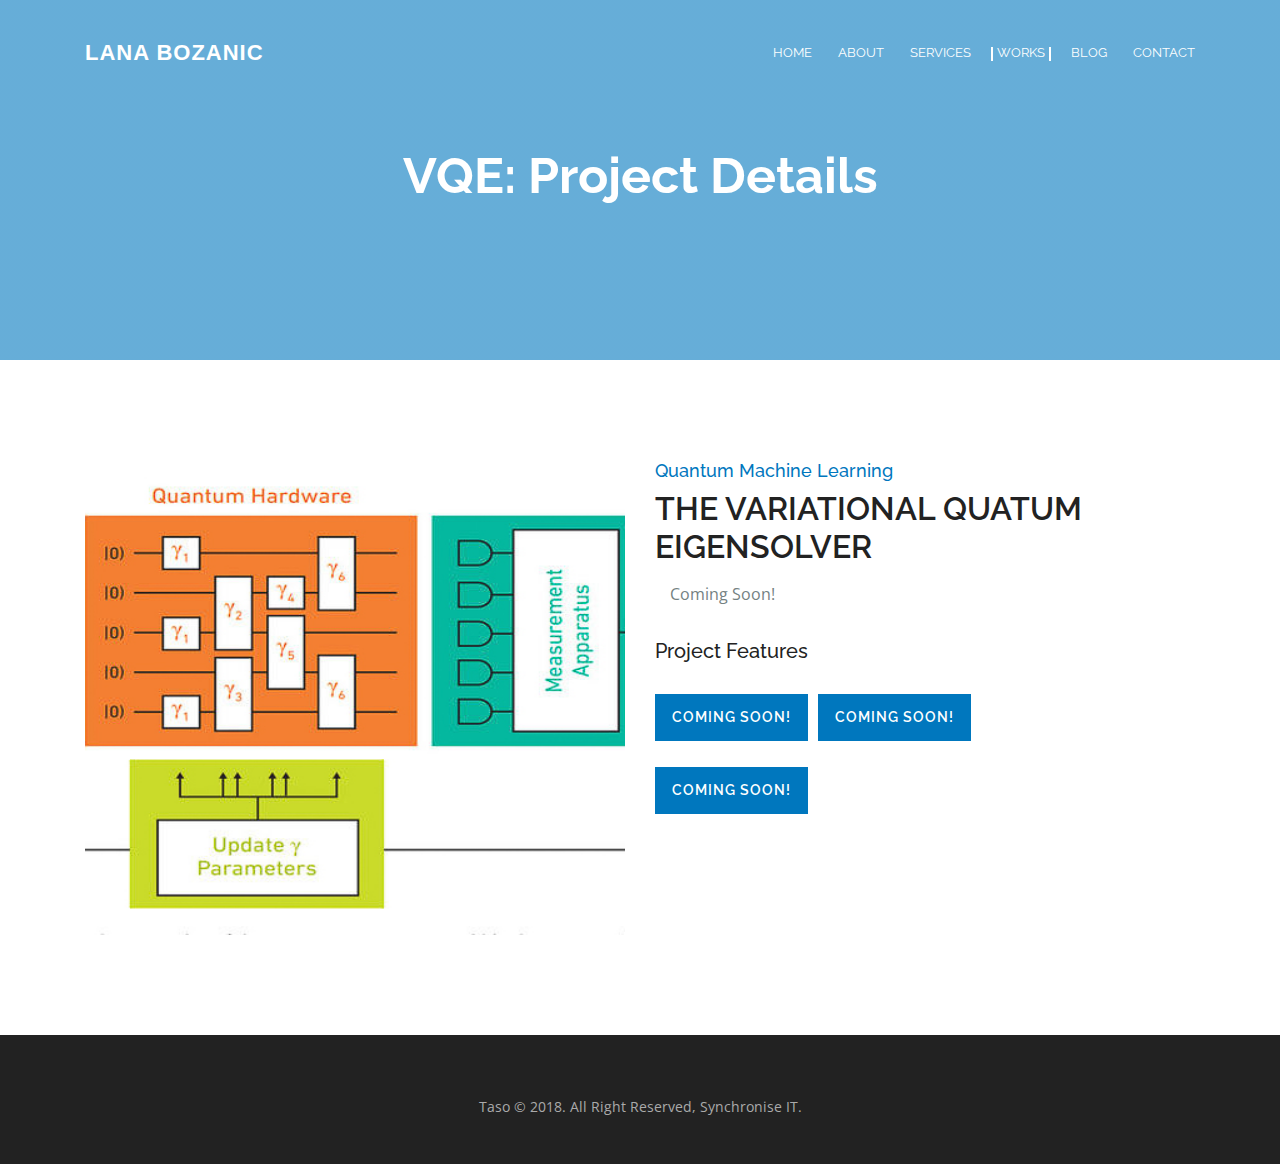
==== project-details_vqe.html @ 09ae7ceb "files" ====
<!DOCTYPE html>
<html lang="en">
<head>
  <title>Lana Bozanic</title>
        <meta charset="utf-8">
        <meta http-equiv="x-ua-compatible" content="ie=edge">
        <meta name="viewport" content="width=device-width, initial-scale=1.0" />
        <meta name="keywords" content="Personal, Portfolio, Creative,Design,mordan">
        <meta name="description" content="Taso">
        <meta name="author" content="cosmos-themes">

        <title>Lana Bozanic</title>

        <!-- favicon -->
        <link href="#" rel="icon" type="image/png">

        <!--Font Awesome css-->
        <link rel="stylesheet" href="assets/css/fontawesome-all.css">

        <!--Bootstrap css-->
        <link rel="stylesheet"  href="assets/bootstrap/css/bootstrap.css">

        <!--Owl Carousel css-->
        <link rel="stylesheet"  href="assets/css/owl.carousel.min.css">
        <link rel="stylesheet" href="assets/css/owl.theme.default.min.css">

        <!--Magnific Popup css-->
        <link rel="stylesheet"  href="assets/css/magnific-popup.css">
        <link rel="stylesheet"  href="assets/css/animate.min.css">
        <!-- Google Fonts -->
        <link href="https://fonts.googleapis.com/css?family=Raleway:200,300,400,500,600,700,800,900%7cOpen+Sans:400,600,700,800" rel="stylesheet">

        <!--Site Main Style css-->
        <link rel="stylesheet" href="assets/css/style.css">
</head>
<body data-scroll-index="3">
<!--
        =========================================
        Preloader Section Start
        =========================================
-->
    <div class="preloader">
        <div class="sk-three-bounce">
            <div class="sk-child sk-bounce1"></div>
            <div class="sk-child sk-bounce2"></div>
            <div class="sk-child sk-bounce3"></div>
        </div>
    </div>
  <!-- ==== Home Section End ==== -->
     <!--Navbar Start-->
        <nav class="navbar navbar-expand-lg navbar-dark">
            <div class="container">
                <!-- LOGO -->
                <a class="navbar-brand logo" href="index.html">
                    Lana Bozanic
                </a>

                <button class="navbar-toggler collapsed" type="button" data-toggle="collapse" data-target="#navbarCollapse" aria-controls="navbarCollapse" aria-expanded="false" aria-label="Toggle navigation">
                    <span class="navbar-toggler-icon"></span>
                </button>

                <div class="navbar-collapse collapse" id="navbarCollapse">
                    <ul class="navbar-nav ml-auto">
                        <!--Nav Links-->
                        <li class="nav-item">
                            <a href="index.html" class="nav-link ">Home</a>
                        </li>
                        <li class="nav-item">
                            <a href="index.html" class="nav-link">About</a>
                        </li>
                        <li class="nav-item">
                            <a href="index.html" class="nav-link">Services</a>
                        </li>
                        <li class="nav-item">
                            <a href="index.html" class="nav-link active" data-scroll-nav="3">Works</a>
                        </li>
                        <li class="nav-item">
                            <a href="index.html" class="nav-link">Blog</a>
                        </li>
                        <li class="nav-item">
                            <a href="index.html" class="nav-link" data-scroll-nav="5">Contact</a>
                        </li>
                    </ul>
                </div>
            </div>
        </nav>
        <!--Navbar End-->

        <!--Home Section Start-->
        <section  class="page-title" style="background-image: url('assets/images/pexels-photo-220067.jpeg');" data-stellar-background-ratio=".7" data-scroll-index="0">
            <div class="container">
                <!--Banner Content-->
                <div class="page-title-div">
                    <h1>VQE: Project Details</h1>
                </div>
            </div>
        </section>
        <!--Home Section End-->
        <section class="pt-100 pb-100">
            <div class="container">
                <div class="row">
                    <div class="col-md-6">
                       <div class="project-img">
                          <img src="assets/images/projectdeets/vqepic2.jpg" alt="">
                       </div>
                    </div>
                    <div class="col-md-6">
                       <div class="project-details-title">
                          <h6>Quantum Machine Learning</h6>
                          <h4>The Variational Quatum Eigensolver</h4>
                       </div>
                       <div class="project-details-table">
                           <table>
                               <p>Coming Soon!</p>
                               </tbody>
                           </table>
                       </div>
                       <div class="project-details-title">
                          <h5>Project Features</h5>
                       </div>
                       <div class="project-features">
                            <div class="row">
                               <div class="col-md-6">
                                   
                               </div>
                            </div>
                       </div>
                       <div class="about-btn">
                           <a class="div-btn" href="#">Coming Soon!</a><a class="div-btn" href="#">Coming Soon!</a>
                           <br>
                           <br>
                           <a class="div-btn" href="#">Coming Soon!</a>
                       </div>
                   </div>
                   <div class="project-description">
                      <!--text at bottom, fill in later-->
                    
                    <p></p>
                      <p></p>
                   </div>
            </div>
        </section>
    <!--Footer Start-->
    <footer class="pt-30 pb-30">
        <div class="container">
            <div class="row text-center">
                <div class="col-md-12">
                    <p class="copy pt-30">
                        Taso &copy; 2018. All Right Reserved, Synchronise IT.
                    </p>
                </div>
            </div>
        </div>
    </footer>
    <!--Footer End-->


    <!-- All JS Here -->
        <!--Jquery js-->
        <script src="assets/js/jquery-3.0.0.min.js"></script>
        <!--Bootstrap js-->
        <script src="assets/bootstrap/js/bootstrap.min.js"></script>
        <!--Stellar js-->
        <script src="assets/js/jquery.stellar.js"></script>
        <!--Animated Headline js-->
        <script src="assets/js/animated.headline.js"></script>
        <!--Owl Carousel js-->
        <script src="assets/js/owl.carousel.min.js"></script>
        <!--ScrollIt js-->
        <script src="assets/js/scrollIt.min.js"></script>
        <!--Isotope js-->
        <script src="assets/js/isotope.pkgd.min.js"></script>
        <!--Magnific Popup js-->
        <script src="assets/js/jquery.magnific-popup.min.js"></script>
        <script src="assets/js/plugins.js"></script>
        <!--Site Main js-->
        <script src="assets/js/contact.js"></script>
        <script src="assets/js/main.js"></script>

</body>
</html>
---- assets/css/style.css ----
/************ CSS Styles ************

    Template Name: Taso - Personal Portfolio Template
    Author: Tanmoy Dhar
    version: 1.0
    Copyright: 2018

************************************/
/*==================================

        Table of Content
        1. Body Css
        2. Preloader
        3. Navbar
        4. Banner Section
        5. About Section
        6. Services Section
        7. Counter Section
        8. Skill Section
        9. Portfolio Section
        10. Blogs Section
        11. Testimonial Section
        12. Contact Form Section
        13. Footer
        14. Single Blog Page
        15. Mobile Responsive

==================================*/





/*============ 1. Body Css ============*/
      * {
      -webkit-box-sizing: border-box;
      box-sizing: border-box;
      padding: 0;
      margin: 0;
      text-decoration: none !important;
      list-style: none !important;
      outline: none !important; }

      h1,
      h2,
      h3,
      h4,
      h5,
      h6 {
      color: #222; }

      img {
      width: 100%;
      height: auto; }

      a,
      a:hover,
      a:focus {
      color: inherit; }

      body {
      font-family: "Raleway", san-serif;
      position: relative;
      font-size: 16px;
      line-height: 1.65;
      color: #748182;
      -webkit-font-smoothing: antialiased; }

      p {
      font-size: 16px;
      line-height: 1.65;
      font-family: "Open Sans", sans-serif; }

      span {
      display: inline-block; }

      /*===========Margin And Paddings============*/
      .mt-0 {
      margin-top: 0 !important; }

      .mt-5 {
      margin-top: 5px !important; }

      .mt-10 {
      margin-top: 10px !important; }

      .mt-15 {
      margin-top: 15px !important; }

      .mt-20 {
      margin-top: 20px !important; }

      .mt-25 {
      margin-top: 25px !important; }

      .mt-30 {
      margin-top: 30px !important; }

      .mt-35 {
      margin-top: 35px !important; }

      .mt-40 {
      margin-top: 40px !important; }

      .mt-45 {
      margin-top: 45px !important; }

      .mt-50 {
      margin-top: 50px !important; }

      .mt-55 {
      margin-top: 55px !important; }

      .mt-60 {
      margin-top: 60px !important; }

      .mt-62 {
      margin-top: 62px !important; }

      .mt-65 {
      margin-top: 65px !important; }

      .mt-70 {
      margin-top: 70px !important; }

      .mt-75 {
      margin-top: 75px !important; }

      .mt-80 {
      margin-top: 80px !important; }

      .mt-85 {
      margin-top: 85px !important; }

      .mt-90 {
      margin-top: 90px !important; }

      .mt-95 {
      margin-top: 95px !important; }

      .mt-100 {
      margin-top: 100px !important; }

      /* Custom Margin Bottom */
      .mb-0 {
      margin-bottom: 0 !important; }
      .mb-15 {
      margin-bottom: 15px !important; }
      .mb-30 {
      margin-bottom: 30px !important; }
      .mb-35 {
      margin-bottom: 37px !important; }
      .mb-20 {
      margin-bottom: 20px !important; }
      .mb-50 {
      margin-bottom: 50px !important; }

      .mb-100 {
      margin-bottom: 100px !important; }

      .m-0 {
      margin: 0px !important; }

      /* Custom Padding top */
      .pt-0 {
      padding-top: 0 !important; }
      .pt-30{
        padding-top: 30px !important; 
      }
      .pt-50 {
      padding-top: 50px !important; }
      .pt-100 {
      padding-top: 100px !important; }

      /* Custom Padding top */
      .pb-0 {
      padding-bottom: 0 !important; }

      .pb-5 {
      padding-bottom: 5px !important; }

      .pb-30 {
      padding-bottom: 30px !important; }

      .pb-50 {
      padding-bottom: 50px !important; }
      .pb-70{
      padding-bottom: 70px !important;  
      }
      .pb-100 {
      padding-bottom: 100px !important; }

      .p-0 {
      padding: 0 !important; }

      .owl-theme .owl-dot span {
      width: 20px !important; }

      .bg-gray {
      background-color: #ffffff; }

      .div-btn {
      display: inline-block;
      background-color: #0077be;
      padding: 10px 15px;
      border: 2px solid #0077be;
      color: #fff;
      text-transform: uppercase;
      -webkit-transition: .2s background-color ease;
      -o-transition: .2s background-color ease;
      transition: .2s background-color ease;
      font-size: 14px;
      letter-spacing: 1px;
      font-weight: 600;
      cursor: pointer;
      margin-right: 10px;
      }
      .div-btn:hover {
      color:#0077be;
      background-color: transparent; }

      .bread-crumb a {
      color: #fff;
      display: inline-block;
      margin: 0 10px;
      position: relative;
      font-size: 14px;
      text-transform: uppercase; }
      .bread-crumb a:before {
      content: "/";
      position: absolute;
      right: -15px; }
      .bread-crumb a:last-child:before {
      display: none; }

      blockquote {
      font-size: 15px;
      color: #222;
      border-left: 4px solid #222;
      padding-left: 20px;
      margin: 40px 0;
      font-weight: 500; }

      /*=========== Section Style ============*/

      .section-title p {
      color: #6f6e6e;
      }

      .section-padding {
      padding:120px 0;
      }
      .m-60 {
      margin: 0 60px;
      }

      .paddingtop{
      padding: 70px 0;
      }
      .section-title{
      margin-bottom: 55px;
      }
      .main-title h4 {
      font-size: 45px;
      text-transform: uppercase;
      margin-bottom: 5px;
      font-weight: 700;
      }
      .main-title h6 {
      color: #0E1F37;
      font-size: 14px;
      font-weight: 600;
      text-transform: uppercase;
      letter-spacing: 2px;
      display: inline-block;
      padding: 0 15px;
      position: relative;
      }
      .main-title h6:before, .main-title h6:after {
      content: '';
      width: 30px;
      height: 3px;
      background-color: #0077be;
      position: absolute;
      bottom: 8px;
      }
      .main-title h6:before {
      left: -25px;
      }
      .main-title h6:after {
      right: -25px;
      }
      .main-title {
      position:  relative;
      text-align:  center;
      }
      .section-title p{
      text-align: center;
      }

      .section-title p{
      margin-bottom: 50px;
      font-size: 16px;
      text-align: center;
      }
      .main-title span {
      color: #0077be;
      font-weight: 700;
      }
      .divi-title {
      margin-bottom: 20px;
      }

      .divi-title h4 {
      font-size: 35px;
      font-weight: 600;
      position: relative;
      margin-bottom: 20px;
      }

      .divi-title span {
      color: #0077be;
      }
      .divi-title h4:before {
      content: '';
      width: 40px;
      height: 3px;
      background-color: #0077be;
      position: absolute;
      bottom: -10px;
      }

      /*============ 2. Preloader ============*/
      .preloader {
      width: 100%;
      height: 100%;
      position: fixed;
      background: #fff;
      z-index: 9999;
      }
      .sk-three-bounce {
      margin: 25% auto;
      width: 80px;
      text-align: center;
      }
      .sk-three-bounce .sk-child {
      width: 20px;
      height: 20px;
      background-color:  #150d2c;
      border-radius: 100%;
      display: inline-block;
      -webkit-animation: sk-three-bounce 1.4s ease-in-out 0s infinite both;
      animation: sk-three-bounce 1.4s ease-in-out 0s infinite both;
      }
      .sk-three-bounce .sk-bounce1 {
      -webkit-animation-delay: -0.32s;
      animation-delay: -0.32s;
      }
      .sk-three-bounce .sk-bounce2 {
      -webkit-animation-delay: -0.16s;
      animation-delay: -0.16s;
      }
      @-webkit-keyframes sk-three-bounce {
      0%, 80%, 100% {
      -webkit-transform: scale(0);
      transform: scale(0);
      }
      40% {
      -webkit-transform: scale(1);
      transform: scale(1);
      }
      }
      @keyframes sk-three-bounce {
      0%, 80%, 100% {
      -webkit-transform: scale(0);
      transform: scale(0);
      }
      40% {
      -webkit-transform: scale(1);
      transform: scale(1);
      }
      }


      /*============ 3. Navbar ============*/
      nav.navbar {
      position: absolute;
      width: 100%;
      top: 0;
      z-index: 999;
      padding-top: 30px;
      padding-bottom: 20px;
      -webkit-transition: all .5s ease;
      -o-transition: all .5s ease;
      transition: all .5s ease; }
      nav.navbar .logo {
      font-size: 22px;
      font-weight: 800;
      text-transform: uppercase;
      letter-spacing: 1px;
      color: #fff;
      font-family: 'Montserrat', sans-serif; }
      nav.navbar .navbar-toggler {
      border: 0; }
      nav.navbar .navbar-toggler .navbar-toggler-icon {
      background-image: url("data:image/svg+xml;charset=utf8,%3Csvg viewBox='0 0 32 32' xmlns='http://www.w3.org/2000/svg'%3E%3Cpath stroke='rgba(255,255,255, 1)' stroke-width='2' stroke-linecap='round' stroke-miterlimit='10' d='M4 8h24M4 16h24M4 24h24'/%3E%3C/svg%3E"); }
      nav.navbar .nav-item {
      font-size: 13px;
      font-weight: 400;
      padding-right: 13px;
      padding-left: 13px;
      color: #fff;
      text-transform: uppercase; }
      nav.navbar .nav-item:first-child {
      padding-left: 0; }
      nav.navbar .nav-item:last-child {
      padding-right: 0; }
      nav.navbar .nav-item .nav-link {
      color: #fff;
      position: relative;
      text-decoration: none;
      padding: 0; }
      nav.navbar .nav-item .nav-link:before {
      content: "";
      position: absolute;
      width: 2px;
      height: 14px;
      bottom: 3px;
      left: -6px;
      background-color: #fff;
      visibility: hidden;
      -webkit-transform: scaleY(0);
      -ms-transform: scaleX(0);
      transform: scaleY(0);
      -webkit-transition: all 0.3s ease-in-out 0s;
      -o-transition: all 0.3s ease-in-out 0s;
      transition: all 0.3s ease-in-out 0s; 
      }
      nav.navbar .nav-item .nav-link:after {
      content: "";
      position: absolute;
      width: 2px;
      height: 14px;
      bottom: 3px;
      right: -6px;
      background-color: #fff;
      visibility: hidden;
      -webkit-transform: scaleY(0);
      -ms-transform: scaleX(0);
      transform: scaleY(0);
      -webkit-transition: all 0.3s ease-in-out 0s;
      -o-transition: all 0.3s ease-in-out 0s;
      transition: all 0.3s ease-in-out 0s; 
      }
      nav.navbar .nav-item .nav-link.active:before {
        visibility: visible;
        -webkit-transform: scaleY(1);
        -ms-transform: scaleY(1);
        transform: scaleY(1);
         }
      nav.navbar .nav-item .nav-link.active:after {
        visibility: visible;
        -webkit-transform: scaleY(1);
        -ms-transform: scaleY(1);
        transform: scaleY(1);
         }

        nav.fixed-top {
        position: fixed;
        padding-top: 13px;
        padding-bottom: 13px;
        background-color: #fff;
        -webkit-box-shadow: 0px 0px 18px 1px rgba(0, 0, 0, 0.1);
        box-shadow: 0px 0px 18px 1px rgba(0, 0, 0, 0.1); }
        nav.fixed-top .logo {
        color: #000; }
        nav.fixed-top .logo:focus, nav.fixed-top .logo:hover {
        color: #000; }
        nav.fixed-top .navbar-toggler .navbar-toggler-icon {
        background-image: url("data:image/svg+xml;charset=utf8,%3Csvg viewBox='0 0 32 32' xmlns='http://www.w3.org/2000/svg'%3E%3Cpath stroke='rgba(0,0,0, 1)' stroke-width='2' stroke-linecap='round' stroke-miterlimit='10' d='M4 8h24M4 16h24M4 24h24'/%3E%3C/svg%3E"); }
        nav.fixed-top .nav-item {
        color: #000; }
        nav.fixed-top .nav-item .nav-link {
        color: #000 !important; }
        nav.fixed-top .nav-item .nav-link:before {
        background-color: #0077be; }
        nav.fixed-top .nav-item .nav-link:after {
        background-color: #0077be; }
        
        /*============ 4. Banner Section============*/
        .banner {
        height: 100vh;
        width: 100%;
        -webkit-background-size: cover;
        background-size: cover;
        background-repeat: no-repeat;
        position: relative;
        overflow: hidden;
        z-index: 0; }
        .banner:after {
        content: " ";
        position: absolute;
        top: 0;
        bottom: 0;
        left: 0;
        right: 0;
        background:transparent linear-gradient(to right bottom, #060b2b, #000000);
        z-index: -1;
        opacity: .6; }
        .banner-div {
        top: 50%;
        position: absolute;
        color: #fff;
        z-index: 11;
        -webkit-transform: translateY(-50%);
        -ms-transform: translateY(-50%);
        transform: translateY(-50%); }
        .banner-div h1 {
        font-size: 85px;
        font-weight: 700;
        letter-spacing: 0px;
        color: #fff;
        }
        .banner-div h1 span {
        color: #ffffff;
        font-weight: 800;
        }
        .banner-div p {
        font-family: "Raleway", san-serif;
        color: #fff;
        font-size: 25px;
        font-weight: 500;
        text-transform: capitalize;
        letter-spacing: 6px;
        margin-bottom: 20px;
        }
        .banner-div-center{
        text-align: center;
        width: 100%;
        left: 0px;
        }
        .cd-headline {
        font-size: 3rem;
        line-height: 1.2; }

        .cd-words-wrapper {
        display: inline-block;
        position: relative;
        text-align: left; }

        .cd-words-wrapper b {
        display: inline-block;
        position: absolute;
        white-space: nowrap;
        font-weight: 500 !important;
        left: 0;
        top: 0; }

        .cd-words-wrapper b.is-visible {
        position: relative; }

        .no-js .cd-words-wrapper b {
        opacity: 0; }

        .no-js .cd-words-wrapper b.is-visible {
        opacity: 1; }

        /* xclip */
        .cd-headline.clip span {
        display: inline-block;
        padding: .2em 0; }

        .cd-headline.clip .cd-words-wrapper {
        overflow: hidden;
        vertical-align: top; }

        .cd-headline.clip .cd-words-wrapper::after {
        /* line */
        content: '';
        position: absolute;
        top: 10%;
        right: 0;
        width: 2px;
        height: 70%;
        background-color: #aebcb9; }

        .cd-headline.clip b {
        opacity: 0; }

        .cd-headline b.is-visible {
        opacity: 1;
        font-weight: 700; }

        .arrow {
        position: absolute;
        bottom: 10vh;
        z-index: 11;
        padding-left: 0px;
        }
        .arrow a {
        color: #fff; 
        }

        .bounce {
        -webkit-animation: bounce 2s infinite;
        animation: bounce 2s infinite; }

        .banner-center{
        top: 50%;
        position: absolute;
        left: 0px;
        color: #fff;
        text-align: center;
        z-index: 11;
        width: 100%;
        -webkit-transform: translateY(-50%);
        -ms-transform: translateY(-50%);
        transform: translateY(-50%);
        }
        .arrow-center{
        position: absolute;
        bottom: 10vh;
        left: -15px;
        width: 100%;
        text-align: center;
        z-index: 11;
        padding-left: 0px;
        }

       /*===Slider Page===*/
        .banner .banner-slider {
        position: absolute;
        left: 0;
        top: 0;
        width: 100%;
        z-index: -1; }

        .social-icons a i {
        font-size: 18px;
        width: 35px;
        height: 35px;
        background: #fc6f5c;
        margin-right: 10px;
        /* display: block; */
        text-align: center;
        color: #ffffff;
        line-height: 35px;
        border-radius: 50%;
        }
        h2.headline {
        margin-bottom: 15px;
        font-size: 32px;
        font-weight: 600;
        text-transform: uppercase;
        }

        h2.headline span {
        color: #fc6f5c;
        }

       /*============ 5. About Section ============*/
        .about .about-img {
        position: relative; }

        .about .about-img img {
        position: relative;
        width: 100%;
        z-index: 1;
        transition: .3s;
        }
        .about-img img:hover{
          box-shadow: 0px 20px 20px 0px rgba(59,62,72,0.2);
        }
        .about-title h2 {
            margin-bottom: 15px;
          }
          .about-title {
          margin-bottom: 20px;
          }  
        .about .about-div .about-title h2 {
        font-size: 32px;
        font-weight: 600;
        text-transform: uppercase; }
        .about .about-div .about-title span {
        font-family: "Raleway", san-serif;
        color: #0077be;
        }
        .about-title h4 {
        font-family: "Raleway", san-serif;
        color: #222;
        font-size: 20px;
        }
        .about .about-div p {
        line-height: 28px; }

        table.info-table span {
            font-weight: 600;
        }
      .info-table {
    font-size: 16px;
    color: #696969;
    line-height: 26px;
    /* margin-bottom: 15px; */
    margin-top: 10px;
    margin-bottom: 10px;}

        .info-table th {
        position: relative;
        padding-right: 15px;
        text-transform: capitalize;
        z-index: 0;
        }

        .info-table th:after {
        content: ":";
        position: absolute;
        top: 2px;
        right: 0;
        font-weight: 400
        }

        .info-table th i {
        /* margin-right: 10px; */
        width: 30px;
        height: 30px;
        border: 2px solid #748182;
        text-align: center;
        line-height: 25px;
        border-radius: 0px;
        font-size: 14px;
        color: #748182;
        margin-right: 10px;
        margin-bottom: 10px;
        }

        .info-table td {
        padding-left: 8px;
        font-family: "Open Sans", sans-serif; 
        display: inline-block;
        }
        .info-table tr+tr td,
        .info-table tr+tr th {
        padding-top: 18px
        }

        .info-table tr+tr th:after {
        top: 22px
        }
        table.info-table i:hover {
        border-color: #fc6f5c;
        color: #fc6f5c;
        }
       /*============ 6. Services Section ============*/
        .service-item {
          background: #F6F7FE;
          text-align: center;
          padding: 20px 20px;
          border-radius: 0px;
          box-shadow: 0 1px 20px 1px rgba(0,0,0,.1);
          margin-bottom: 30px;
        }

        .service-icon {
        margin-top: 15px;
        margin-bottom: 15px;
        }
        .service-item h2 {
          margin-top: 10px;
          margin-bottom: 10px;
          font-weight: 500;
          font-size: 22px;
        }

        .service-icon i {
        height: 70px;
        width: 70px;
        line-height: 70px;
        background: #fc6f5c;
        color: #fff;
        border-radius: 50%;
        font-size: 30px;
        }
        .service-text h5 {
        font-weight: 600;
        }
      /*============ 7.  Skills Section ============*/
      .skills {
      position: relative;
      background-color: #f2f2f2;
      overflow: hidden;
      }
      .skills .part-text h4 {
      font-size: 18px;
      font-weight: 700;
      }
      .skills .skill-div {
      position: relative;
      }
      .skills .skill-div .skills-item {
      position: relative;
      width: 100%;
      }
      .skills .skill-div .skills-item h6 {
      position: relative;
      font-size: 14px;
      font-weight: 600;
      margin-bottom: 10px;
      }
      .skills .skill-div .skills-item .bar {
      position: relative;
      width: 100%;
      height: 7px;
      background-color: #fff;
      border-radius: 4px;
      }
      .skills .skill-div .skills-item .bar .fill {
      position: absolute;
      width: 0;
      height: 100%;
      background-color: #fc6f5c;
      border-radius: 4px;
      -webkit-transition: all 3s;
      transition: all 3s;
      }
      .skills .skill-div .skills-item .bar .fill:before {
        content: attr(data-width);
            position: absolute;
            top: -30px;
            right: -15px;
            font-family: sans-serif;
            color: #222;
            font-size: 14px;
            font-weight: 400;
      }
      .cd-headline.clip .cd-words-wrapper::after {
      content: '';
      position: absolute;
      top: 10%;
      right: 0;
      width: 2px;
      height: 70%;
      background-color: #fff;
      }
      #home-svg {
      height: 150px;
      width: 100vw;
      position: absolute;
      bottom: 0px;
      left: 0;
      z-index: 3;
      }
      #home-svg .p-curve {
      fill: #fff;
      }
      .svg-img {
      position:  absolute;
      left:  -10px;
      bottom: -10px;
      z-index: 3;
      }

      svg#Layer_1 {
      width: 100%;
      height: 100%;
      }

      .main-timeline{
      overflow: hidden;
      position: relative;
      padding: 60px 0;
      }
      .main-timeline:before{
      content: "";
      width: 1px;
      height: 100%;
      background: #cfcdcd;
      position: absolute;
      top: 0;
      left: 50%;
      }
      .main-timeline .timeline{
      width: 50%;
      clear: both;
      position: relative;
      }
      .main-timeline .timeline:before,
      .main-timeline .timeline:after{
      content: "";
      display: block;
      clear: both;
      }
      .main-timeline .timeline:first-child:before,
      .main-timeline .timeline:last-child:before{
      content: "";
      width: 11px;
      height: 11px;
      background: #cfcdcd;
      box-sizing: content-box;
      border: 5px solid #fff;
      box-shadow: 0 0 0 2px #cfcdcd;
      position: absolute;
      top: -54px;
      right: -11px;
      transform: rotate(45deg);
      }
      .main-timeline .timeline:last-child:before{
      top: auto;
      bottom: -54px;
      }
      .main-timeline .timeline:last-child:nth-child(even):before{
      right: auto;
      left: -11px;
      }
      .main-timeline .timeline-icon{
      width: 24px;
      height: 24px;
      background: #fff;
      border: 1px solid #cfcdcd;
      position: absolute;
      top: 17px;
      right: -13px;
      z-index: 1;
      transform: rotate(45deg);
      }
      .main-timeline .timeline-icon:before{
      content: "";
      display: block;
      width: 15px;
      height: 15px;
      background: #fff;
      position: absolute;
      top: 50%;
      left: 50%;
      transform: translate(-50%, -50%);
      transition: background-color 0.2s ease 0s;
      }
      .main-timeline .timeline:hover .timeline-icon:before{ background: #fc6f5c; }
      .main-timeline .timeline-content{
      width: 85%;
      padding: 18px 30px;
      background: #fff;
      text-align: right;
      float: left;
      border: 1px solid transparent;
      position: relative;
      transition: all 0.3s ease 0s;
      }
      .main-timeline .timeline:hover .timeline-content{
      border: 1px solid #cfcdcd;
      }
      .main-timeline .timeline-content:before{
      content: "";
      display: block;
      width: 14px;
      height: 14px;
      background: #fff;
      border: 1px solid #cfcdcd;
      position: absolute;
      top: 21px;
      right: -7.3px;
      transform: rotate(45deg);
      transition: all 0.2s ease 0s;
      }
      .main-timeline .timeline:hover .timeline-content:before{
      background: #fc6f5c;
      border-color: #fc6f5c;
      }
      .main-timeline .timeline-content:after{
      content: "";
      width: 11%;
      height: 1px;
      background: #cfcdcd;
      position: absolute;
      top: 28px;
      right: -14%;
      }
      .main-timeline .date{
      display: block;
      font-size: 15px;
      font-weight: 600;
      color: #fc6f5c;
      margin: 0 0 8px;
      font-family: sans-serif;
      transition: all 0.3s ease 0s;
      }
      .main-timeline .timeline:hover .date{ color: #444; }
      .main-timeline .title{
        font-size: 22px;
        font-weight: 500;
        margin-top: 0;
        margin-bottom: 10px;
        transition: all 0.3s ease 0s;
      }
      .main-timeline .timeline:hover .title{ color: #fc6f5c; }
      .main-timeline .description{

      margin-top: 8px;
      }
      .main-timeline .timeline:nth-child(2n),
      .main-timeline .timeline:nth-child(2n) .timeline-content{
      float: right;
      text-align: left;
      }
      .main-timeline .timeline:nth-child(2n) .timeline-icon{
      right: 0;
      left: -12px;
      }
      .main-timeline .timeline:nth-child(2n) .timeline-content:before{ left: -7.3px; }
      .main-timeline .timeline:nth-child(2n) .timeline-content:after{ left: -14%; }

      @media only screen and (max-width: 767px){
      .main-timeline{ padding-left: 20px; }
      .main-timeline:before{ left: 20px; }
      .main-timeline .timeline{ width: 100%; 
      }
      .main-timeline .timeline,
      .main-timeline .timeline-content{
      float: right;
      text-align: left;
      }
      .main-timeline .timeline:first-child:before,
      .main-timeline .timeline:last-child:nth-child(odd):before{
      right: auto;
      left: -11px;
      }
      .main-timeline .timeline-icon{
      right: 0;
      left: -12px;
      }
      .main-timeline .timeline-content:before{ left: -7.3px; }
      .main-timeline .timeline-content:after{ left: -14%; }
      }

      section#home {
      width:  100%;
      height: 100vh;
      }

      .sl-item {
      width:  100%;
      height: 100vh;
      background-size:  cover;
      }

      .sl-item:after {
      content: " ";
      position: absolute;
      top: 0;
      bottom: 0;
      left: 0;
      right: 0;
      background:transparent linear-gradient(to right bottom, #3f51b5, #ff4081);
      z-index: 0;
      opacity: .6;
      }
      .slider-area .owl-dots {
      position:  relative;
      top: -60px;
      }
      .slider-area  .owl-dots .owl-dot{
      background: #fff;
      }
      .slider-area .owl-dot.active {
      background: #FC6F5C;
      }
      .owl-theme .owl-dots .owl-dot.active span, .owl-theme .owl-dots .owl-dot:hover span {
      background: transparent;
      }
      .owl-theme .owl-dots .owl-dot span {
      background: transparent;
      }
      .slider-area .owl-dot {
      width: 30px;
      height: 5px;
      border-radius: 10px;
      }
      .contact-map {
      margin-bottom: -7px;
      }

        /*============ 8. Counter Section ============*/
        .counter-area {
        -webkit-background-size: cover;
        background-size: cover;
        background-repeat: no-repeat;
        background-position: center;
        background-attachment: fixed;
        position: relative;
        overflow: hidden; }

        .counter-area:after {
        content: " ";
        position: absolute;
        top: 0;
        bottom: 0;
        left: 0;
        right: 0;
        background:transparent linear-gradient(to right bottom, #3f51b5, #ff4081);
        z-index: 0;
        opacity: .60; 
        }
        .counter-area .counter-item {
        text-align: center;
        color: #fff;
        z-index: 10;
        position: relative; }
        .counter-area .counter-item .stat-icon .fa {
        font-size: 30px;
        margin-bottom: 10px;
        border: 5px solid #fff;
        padding: 20px;
        border-radius: 50%;
        }
        .counter-area .counter-item h2 {
        color: #fff;
        font-weight: 400;
        font-size: 45px;
        font-family: sans-serif;
        }
        .counter-area .counter-item h5 {
        font-weight: 600;
        color: #fff;
        margin-bottom: 0px;
        font-size: 22px;
        }

        /*============ 9. Portfolio Section ============*/
        .portfolio .port-filter {
        margin-bottom: 40px; }
        .portfolio .port-filter ul li {
        display: inline-block;
        font-size: 13px;
        margin-right: 20px;
        color: #222;
        position: relative;
        font-family: "Raleway", san-serif;
        cursor: pointer;
        text-transform: uppercase;
        font-weight: 500;
        }
        .port-filter ul li {
        border: 1px solid #222;
        padding: 8px 12px;
        }
        .portfolio .port-filter ul li:last-child {
        margin-right: 0; }
        .portfolio .port-filter ul li:last-child:before {
        visibility: hidden; }
        .portfolio .port-filter ul li.filter-item {
        font-weight: 600;
        background: #0077be;
        color: #fff;
        border-color: #0077be;
        }

        .portfolio .portfolio-section .item {
        margin-bottom: 30px; }
        .portfolio .portfolio-section .item .portfolio-item {
        position: relative;
        overflow: hidden; }
        .portfolio .portfolio-section .item .portfolio-item:before {
        content: "";
        position: absolute;
        top: 0;
        right: 0;
        bottom: 0;
        left: 0;
        background:transparent linear-gradient(to right bottom, #0077be, #49b9fa);
        opacity: 0;
        -webkit-transform: scale(0.8);
        -ms-transform: scale(0.8);
        transform: scale(0.8);
        -webkit-transition: .5s all ease;
        -o-transition: .5s all ease;
        transition: .5s all ease;
        }
        .portfolio .portfolio-section .item .portfolio-item:hover:before {
        -webkit-transform: scale(1);
        -ms-transform: scale(1);
        transform: scale(1);
        opacity: .6; }
        .portfolio .portfolio-section .item .portfolio-item .item-overlay {
        position: absolute;
        width: 100%;
        top: 50%;
        -webkit-transform: translateY(-50%);
        -ms-transform: translateY(-50%);
        transform: translateY(-50%);
        text-align: center; }
        .portfolio .portfolio-section .item .portfolio-item .item-overlay h6 {
        text-transform: uppercase;
        -webkit-transform: translateY(-10px);
        -ms-transform: translateY(-10px);
        transform: translateY(-10px);
        opacity: 0;
        -webkit-transition: .5s all ease;
        -o-transition: .5s all ease;
        transition: .5s all ease;
        font-size: 14px;
        font-weight: 800;
        letter-spacing: 1px; }
        .portfolio .portfolio-section .item .portfolio-item .item-overlay .icons .icon {
        -webkit-transform: translateY(10px);
        -ms-transform: translateY(10px);
        transform: translateY(10px);
        -webkit-transition: .5s all ease;
        -o-transition: .5s all ease;
        transition: .5s all ease;
        opacity: 0; }
        .portfolio .portfolio-section .item .portfolio-item .item-overlay .icons .icon a {
        display: inline-block;
        -webkit-transition: .5s all ease;
        -o-transition: .5s all ease;
        transition: .5s all ease;
        height: 40px;
        width: 40px;
        margin-top: 30px;
        background-color: rgb(255, 255, 255);
        font-size: 18px;
        line-height: 40px;
        color: #222;
        margin-right: 5px;
        border-radius: 10%;
        }
        .portfolio .portfolio-section .item .portfolio-item:hover .item-overlay h6, .portfolio .portfolio-section .item .portfolio-item:hover .item-overlay .icons .icon {
        -webkit-transform: translateY(0);
        -ms-transform: translateY(0);
        transform: translateY(0);
        opacity: 1; }

        .item-overlay h6 {
        background: white;
        padding: 20px;
        box-shadow: 0 0 10px rgba(0, 0, 0, 0.36);
        }
        /*============ 10. Blogs Section ============*/
        .post-slide{
        padding: 0 0px;
        box-shadow: 0px 0px 70px rgba(29, 24, 24, 0.09);
        }
        .post-slide .post-img{
        overflow: hidden;
        border-top-left-radius: 5px;
        border-top-right-radius: 5px;
        }
        .post-slide .post-img img{
        width: 100%;
        height: auto;
        opacity: 0.9;
        transform: scale(1,1);
        transition:all 0.3s ease-in-out 0s;
        }
        .post-slide:hover .post-img img{
        transform: scale(1.2,1.2);
        filter:none;
        opacity:1;
        }
        .post-slide .post-content{
        padding: 20px 30px;
        position: relative;
        background: #ffffff;
        }
        .post-slide .post-date{
        min-width:28px;
        min-height:28px;
        line-height: 28px;
        text-align: center;
        background: #556677;
        position: absolute;
        top: -33px;
        left: 30px;
        }
        .post-slide .month{
        display: block;
        font-size: 16px;
        font-weight: 500;
        color: #fff;
        padding: 2px 10px;
        background: #0077be;
        text-transform: uppercase;
        }
        .post-slide .date{
        color: #fff;
        font-size: 16px;
        }
        .post-slide .post-title {
          margin: 30px 0 10px;
          font-weight: 500;
        }
        .post-slide .post-title a{
        color:#333;

        font-size:22px;
        text-transform:capitalize;
        transition: all 0.50s ease 0s;
        }
        .post-slide .post-title a:hover{
        color:#0077be;
        text-decoration: none;
        }
        .post-slide .post-description{
        color: #6f6e6e;
        font-size: 16px;
        line-height: 30px;
        margin-bottom: 5px;
        }
        .post-slide .post-bar{
        padding: 10px 0;
        list-style: none;
        text-align: center;
        background:#0077be;
        border-bottom-left-radius: 5px;
        border-bottom-right-radius: 5px;
        }
        .post-slide .post-bar li{
        display: inline-block;
        margin-right: 10px;
        }
        .post-slide .post-bar li a{
        text-transform: capitalize;
        font-size: 14px;
        color: #fff;
        transition:0.2s ease;
        }
        .post-slide .post-bar li a:hover{
        text-decoration: none;
        color:#fff;
        }
        .post-slide .post-bar li i{
        color: #fff;
        margin-right: 5px;
        font-size: 18px;
        }
        .post-slide .read-more{
        color:#333;
        font-size:14px;
        font-weight: 500;
        text-transform:capitalize;
        position: relative;
        transition: color 0.20s linear;
        }
        .post-slide .read-more:hover{
        text-decoration:none;
        color:#0077be;
        }
        .post-slide .read-more:after{
        content:"";
        position: absolute;
        width:50%;
        display: block;
        border:1px solid #0077be;
        transition: all 0.30s ease;
        }
        .post-slide .read-more:hover:after{
        width:100%;
        }

    /*============ 11. Testimonial Section ============*/

      section#testimonial {
      background:#ffffff;
      }
      .testimonial{
      text-align: center;
      }
      .testi-description{
      font-size: 18px;
      line-height: 28px;
      margin-bottom: 21px;
      padding: 0px 11%;
      position: relative;
      color: #fff;
      }
      .testi-description:before{
      content: "\f10d";
      font-family: "Font Awesome 5 Free";
      font-weight: 900;
      display: inline-block;
      position: absolute;
      top: 0px;
      left: 6%;
      color: #FC6F5C;
      font-size: 30px;
      }
      .testi-description:after{
      content: "\f10e";
      font-family: "Font Awesome 5 Free";
      font-weight: 900;
      display: inline-block;
      position: absolute;
      top: 0px;
      right: 6%;
      color:#FC6F5C ;
      font-size: 30px;
      }
      p.testi-description {
      color: #fff;
      }
      .testimonial-review .pic{
      width: 95px;
      height: 95px;
      margin: 0 auto;
      border: 5px solid #fc6f5c;
      margin-bottom: 15px;
      border-radius: 50%;
      }
      .testimonial-review .pic img{
      width: 100%;
      height: auto;
      border-radius: 50%;
      }
      .testimonial-title{
        font-size: 18px;
        font-weight: bolder;
        font-weight: 600;
        text-transform: uppercase;
        color: #fff;
        margin-top: 5px;
        display: inline-block;
      }
      .testimonial-title > small{
      display: block;
      color: #fff;
      font-size: 14px;
      text-transform: capitalize;
      margin-top: 5px;
      }
      .owl-theme .owl-controls .owl-page.active span, .owl-theme .owl-controls.clickable .owl-page:hover span{
      background: #3498db;
      }
      .owl-theme .owl-controls .owl-page span{
      opacity: 1;
      }
      @media screen and (max-width: 480px) {
      .testi-description{
      font-size:19px;
      line-height: 29px;
      }
      .testi-description:before,
      .testi-description:after{
      font-size: 25px;
      }
      }

      .owl-theme .owl-controls .owl-page.active span,
      .owl-theme .owl-controls.clickable .owl-page:hover span{
      background-color: #FC6F5C;
      }

      .owl-dots {
      text-align: center;
       margin-top: 15px;
       display: none;
      }
      .owl-dot{
      width: 15px;
      height: 15px;
      border-radius: 50%;
      }
      .owl-dots .owl-dot {
      background: #D8DAD6;
      display: inline-block;
      padding-right: 0px;
      text-align: center;
      margin-left: 5px;
      border:0px;
      }

      .owl-dot.active {
      background: #FC6F5C;
      }

      div#testimonial-slider{
      z-index: 10;
      }

      /*============ 12. Contact Section ============*/

      form#contact-form input {
      height: 50px;
      border-radius: 0px;
      }

      form#contact-form textarea {
      height: 170px;
      border-radius:  0px;
      margin-top: 15px;
      }

      .success {
      text-align:  center;
      background: #FC6F5C;
      color:  #fff;
      font-size: 18px;
      padding: 20px 0px;
      border-radius: 5px;
      box-shadow: 0 1px 27px -3px rgba(0,0,0,.2);
      }
      .contact-text h2 {
      font-size: 22px;
      }
      .map{
      width: 100%;
      height: 500px;
      }
      .contact-info-item i {
      /* margin-right: 10px; */
      width: 30px;
      height: 30px;
      border: 2px solid #748182;
      text-align: center;
      line-height: 25px;
      border-radius: 0px;
      font-size: 14px;
      color: #748182;
      margin-right: 10px;
      margin-bottom: 10px;
      }
      section.contact {
      background: #ffffff;
      }
      .contact-info-item i:hover {
      border-color: #0077be;
      color: #0077be;
      }
button#contact-submit {
    margin-top: 15px;
}
      /*============ 13. Footer  ============*/

      footer {
      background: #222; }
      footer .contact-info h5 {
      color: #fff;
      font-size: 16px;
      font-weight: 700; }
      footer .contact-info p {
      color: #fff;
      font-size: 14px; }
      footer hr {
      border-color: #333; }
      footer .copy {
      font-size: 14px;
      color: #aaa; }


      /* */
      .social-icon-header ul li {
      list-style:  none;
      display:  inline-block;
      padding: 5px;
      }

      .social-icon-header a {
      font-size: 16px;
      width: 35px;
      height: 35px;
      background: #fc6f5c;
      display:  block;
      text-align:  center;
      color: #ffffff;
      line-height: 36px;
      border-radius:  50%;
      }
      .social-icon-header a:hover {
      background: #1515150077be;
      }

      /*============ 14. Single Blog Page  ============*/
      .blog-sidebar > .widget + .widget {
      margin-top: 35px;
      margin-bottom: 35px;
      }


      .blog-sidebar .widget > h3 {
      font-size: 20px;
      padding-bottom: 0.9em;
      margin: 0 0 1.3em;
      text-transform: uppercase;
      position: relative;
      }

      .blog-sidebar .widget > h3:after {
      content: "";
      background-color: #fc6f5c;
      width: 60px;
      height: 3px;
      position: absolute;
      left: 0;
      bottom: 0;
      }

      .blog-sidebar .search-widget .form div {
      position: relative;
      }

      .blog-sidebar .search-widget .form input {
      height: 50px;
      border-color: #c0c0c0;
      border-radius: 0px;
      }

      .blog-sidebar .search-widget button {
      background-color:transparent;
      width: 50px;
      height: 50px;
      border: 1px solid #c0c0c0;
      outline: 0;
      color: #222;
      position: absolute;
      right: 0;
      top: 0;
      -webkit-transition: all 0.3s;
      -moz-transition: all 0.3s;
      -o-transition: all 0.3s;
      -ms-transition: all 0.3s;
      transition: all 0.3s;
      }
      .blog-sidebar .search-widget button i{
      font-size: 20px;
      }
      .blog-sidebar .search-widget button:hover {
      color: #fc6f5c;
      }

      .blog-sidebar .categories-widget ul li a {
      font-size: 15px;
      color: #222;
      display: block;
      border-bottom: 1px dotted #e4e4e4;
      padding: 9px 15px 9px 25px;
      position: relative;
      }
      .blog-sidebar .categories-widget ul li a:hover {
      color: #fc6f5c;
      }

      .blog-sidebar .recent-posts-widget > .post + .post {
      margin-top: 20px;
      }
      .blog-sidebar .recent-posts-widget h4 {
      font-size: 16px;
      font-weight: 500;
      line-height: 1.5em;
      margin: 0 0 0px;
      }
      .recent-posts-widget img{
      width: 100%;
      }
      .blog-sidebar .recent-posts-widget h4 a {
      color: #2d2c2c;
      }
      .blog-sidebar .recent-posts-widget h4 a:hover {
      color: #fc6f5c;
      }

      .blog-sidebar .recent-posts-widget .date {
      font-size: 14px;
      color: #fc6f5c;
      }

      .blog-sidebar .tags-widget div > a {
        font-size: 13px;
        color: #222;
        display: inline-block;
        border: 1px solid #e4e4e4;
        padding: 5px 8px;
        margin: 0 5px 10px 0;
      }

      .blog-sidebar .tags-widget div > a:hover {
      background-color: #fc6f5c;
      color: #fff;
      border-color: #fc6f5c;
      }
      .social-profile-blog{
      margin-top: 30px;
      margin-bottom: 10px;  
      }
      .social-profile-blog li{
      display: inline-block;
      padding: 5px 5px;

      }
      .social-profile-blog li a{
      width: 40px;
      height: 40px;
      line-height: 40px;
      font-size: 20px;
      color: #222;
      border: 1px solid #222;
      border-radius: 100%;
      text-align: center;
      }
      .social-profile-blog li a:hover{
      border:1px solid #fc6f5c;
      color: #fff;
      background: #fc6f5c;
      }

      .blog-details-post .entry-meta {
      padding: 20px 10px 5px 0px;
      border-bottom: 1px solid #e5e5e5;
      }
      .blog-details-post .entry-meta li{
      display: inline-block;
      }

      .blog-details-post .entry-meta li{
      margin-right: 20px;
      }
      .blog-details-post .entry-meta li i{
      color: #fc6f5c;
      }
      .entry-media img{
      width: 100%;
      }
      .blog-details-post .entry-title {
       margin: 20px 0 5px;
      }
      .blog-details-post .entry-title h2 {
      font-size: 26px;
      line-height: 1.4em;
      margin: 0;
      }

      .blog-details-post .entry-body p {
      margin-bottom: 30px;
      }

      .blog-details-post .entry-body blockquote {
      background-color: #f8f8f8;
      font-style: italic;
      padding: 25px;
      border-color: #fc6f5c;
      margin-bottom: 35px;
      }

      .blog-details-post .entry-body blockquote p {
      margin-bottom: 0;
      line-height: 1.9em;
      }

      .blog-details-post .entry-body blockquote > p + p {
      margin-top: 25px;
      }

      .blog-details-post .tag-social-share {
      border-top: 1px solid #efefef;
      padding: 25px 0;
      overflow: hidden;
      }

      .blog-details-post .tag-social-share > div {
      display: inline-block;
      }

      .blog-details-post .tag-social-share .social-share {
      float: right;
      }

      .blog-details-post .tag-social-share .tag a {
      font-size: 13px;
      color: #222;
      border: 1px solid #e4e4e4;
      padding: 5px 7px;
      display: inline-block;
      margin: 0 5px 0 0;
      }

      .blog-details-post .tag-social-share .tag a:hover {
      background-color: #fc6f5c;
      border-color: #fc6f5c;
      color: #fff;
      }

      .blog-details-post .tag-social-share .social-share {
      overflow: hidden;
      }


      .blog-details-post .tag-social-share .social-share > span {
      font-weight: bold;
      position: relative;
      top: 6px;
      margin-right: 15px;
      display: inline-block;
      float: left;
      }

      .blog-details-post .tag-social-share .social-share .social-links {
      display: inline-block;
      float: left;
      }

      .blog-details-post .tag-social-share .social-share .social-links li {
      margin-right: 7px;
      display: inline-block;
      text-align: center;
      }

      .blog-details-post .tag-social-share .social-share .social-links li:last-child {
      margin-right: 0;
      }


      .blog-details-post .comments-area {
      margin-top: 30px;
      }


      .blog-details-post .comments-area .comments-title {
      font-size: 22px;
      margin: 0 0 15px;
      }

      .blog-details-post .comments-area .comment-list {
      padding-left: 0;
      }

      .blog-details-post .comments-area .comment-list ol {
      padding-left: 25px;
      }

      .blog-details-post .comments-area ol {
      list-style-type: none;
      }


      .blog-details-post .comments-area .comment-author-metadata {
      min-height: 80px;
      position: relative;
      padding: 15px 0 0 10px;
      }
      .blog-details-post .comments-area .comment-author-metadata img{
      height: 80px;
      border:3px solid #fc6f5c; 
      width: 80px;
      border-radius: 50%;
      }


      .blog-details-post .comments-area .comment-author-metadata h4 {
      font-size: 18px;
      }


      .blog-details-post .comments-area .comment-author-metadata h4 a {
      color: #2d2c2c;
      }

      .blog-details-post .comments-area .comment-author-metadata h4 a:hover {
      color: #fc6f5c;
      }

      .blog-details-post .comments-area .comment-author-metadata .comment-metadata a {
      font-size: 14px;
      font-style: italic;
      color: #808080;
      }

      .blog-details-post .comments-area .comment-author-metadata .avatar {
      position: absolute;
      left: 0;
      top: 0;
      }
      .comment-author-metadata h4 {
      margin-top: 10px;
      }

      .blog-details-post .comments-area .comment-content {
       margin: 5px 0;
      }
      form.comment-form.row input {
          margin-bottom: 30px !important;
      }
      .widget.recent-posts-widget a {
          display:  block;
          margin-top: 20px;
      }

      .blog-details-post .comments-area .review a {
      color: #fc6f5c;
      }

      .blog-details-post .comment-respond {
      margin-top: 30px;
      }

      .blog-details-post .comment-respond > h3 {
      font-size: 22px;
      margin: 0 0 35px;
      }


      .blog-details-post .comment-respond .comment-form input,
      .blog-details-post .comment-respond .comment-form textarea {
      background-color: rgb(255, 255, 255);
      border-color: #e4e4e4;
      height: 45px;
      -webkit-box-shadow: none;
      margin-bottom: 15px;
      box-shadow: none;
      border-radius: 0;
      padding: 6px 15px;
      }
      .blog-details-post .comment-respond .comment-form input:focus,
      .blog-details-post .comment-respond .comment-form textarea:focus{
      border-color: #fc6f5c;
      }

      .blog-details-post .comment-respond .comment-form input:focus,
      .blog-details-post .comment-respond .comment-form textarea:focus {
      border-color: #ccc;
      }

      .blog-details-post .comment-respond .comment-form textarea {
      height: 180px;
      padding-top: 15px;
      }


      .blog-details-post .comment-respond .comment-form .submit-btn {
      margin-bottom: 0;
      }

      .blog-details-post .comment-respond .comment-form .submit-btn button {
      border-radius: 0;
      }

      .blog-details-img a{
      width:100%;
      }
      .blog-details-img .blog-time{
      position: absolute;
      top: -17px;
      right: 24px;
      background-color: #fc6f5c;
      padding: 14px 25px 13px;
      text-align: center;
      color: #fff;
      }
      .blog-details-img .blog-time .date{
      font-size: 25px;
      font-weight: 600;
      }
      .blog-details-img .blog-time .month{
      font-weight: 600;
      }
      .blog-details-comment-post{
      margin-bottom: 30px;
      }
      .comment-list li article {
      margin-bottom: 20px;
      }
      .blog-grid-item{
      float: left;

      width: 100%;
      margin: 0 0 30px;
      position: relative;
      }
      .blog-grid-item .title a:hover{
      color: #fc6f5c;
      background: transparent;
      }
      .blog-grid-item:hover{
      box-shadow: 0 10px 20px 0 rgba(0,0,0,0.09);
      }
      .blog-grid-item:hover .date-item{
      background: #C7A22B;
      color: #fff;
      }
      .blog-grid-item .text{
      padding: 26px 30px 22px;
      border:1px solid #ebeaea;
      }
      .blog-grid-item .title{
      margin: 0 0 10px;
      font-size: 20px;
      font-weight: 500!important;
      color: #999;
      }
      .blog-grid-item .title a{
          color: #222;
      }
      .blog-grid-item p{
      margin: 0 0 6px;
          color: #777;
      }
      .date-item {
      top: -20px;
      right: 20px;
      z-index: 1;
      width: auto;
      color: #fff;
      width: 80px;
      height: 90px;
      font-size: 25px;
      font-weight: 600;
      box-shadow: 1px 2px 10px rgba(0,0,0,.5);
      line-height: 70px;
      position: absolute;
      text-align: center;
      background-color: #D4AF37;
      text-transform: capitalize;
      }

      .date-item h4 {
      font-size: 18px;
      margin-top: -20px;
      font-weight: 500;
      }

      .blog-grid-thumb {
      float: left;
      width: 100%;
      position: relative;
      }
      .blog-grid-thumb .zoom-icon,
      .blog-grid-thumb .text,
      .event-ticket-link,
      .blog-grid-thumb .text * {
      z-index: 1;
      }
      .blog-grid-thumb figure:after,
      .blog-grid-thumb figure:before {
      top: 0;
      left: 0;
      right: 0;
      bottom: 0;
      cursor: pointer;
      content: "";
      opacity: 0;
      position: absolute;
      transition: all 0.3s ease-in-out;
      -o-transition: all 0.3s ease-in-out;
      -ms-transition: all 0.3s ease-in-out;
      -moz-transition: all 0.3s ease-in-out;
      -webkit-transition: all 0.3s ease-in-out;
      box-shadow: 0 10px 20px 0 rgba(0, 0, 0, 0.25);
      }
      .blog-grid-thumb figure:after {
      left: 10px;
      right: 10px;
      top: 10px;
      bottom: 10px;
      box-shadow: 0 10px 20px 0 rgba(0, 0, 0, 1);
      }
      .blog-grid-thumb:hover figure:after,
      .blog-grid-thumb:hover  figure:before ,
      .fancy-effect:hover .blog-grid-thumb figure:after,
      .fancy-effect:hover .blog-grid-thumb figure:before {
      opacity: 1;
      }
      .text {
      float: left;
      width: 100%;
      position: relative;
      }

      .blog-grid-btn.text-center {
      margin-top: 20px;
      }

      .blog-grid-btn.text-center a {
      border: 1px solid #fc6f5c;
      background: #fc6f5c;
      color: #fff;
      transition: .5s;
      font-size: 14px;
      padding: 8px 25px;
      }
      .blog-grid-btn a:hover {
      background: #C7A22B;
      color: #fff;
      }
      .text-overflow {
      float: none;
      width: auto;
      overflow: hidden;
      }
      .blog-grid-item figure {
      float: left;
      width: 100%;
      overflow: hidden;
      position: relative;
      }
      .clear {
      clear: both;
      font-size: 0;
      line-height: 0;
      }
      .blog-grid-item figure img {
      float: left;
      width: 100%;
      }
      .blog-grid-item img {
      max-width: 100%;
      }
      .blog-grid-item .blog-li-text {
      display: inline-block;
      width: auto;
      padding: 0;
      margin: 0;
      }
      .blog-grid-item .blog-li-text li {
      display: inline-block;
      width: auto;
      margin: 0 10px;
      line-height: 14px;
      position: relative;
      }
      .text.room-details-text {
      padding: 9px 10px 5px;
      text-align:  center;
      }
      .blog-grid-item .blog-li-text li:first-child {
      margin-left: 0 !important;
      }
      .chr-room-thumbm .blog-li-text li:last-child {
      margin-right: 0 !important;
      }
      .blog-grid-item .blog-li-text li i {
      margin: 0 10px 0 0;
      color:  #D4AF37;
      }
      .blog-grid-item .blog-li-text li a {
      display: inline-block;
      }
      .blog-grid-item .blog-li-text li a {
      color: #6b6d6f;
      }
      ul.social-links li a i {
      height: 40px;
      display: block;
      line-height: 38px;
      width: 40px;
      border-radius: 50%;
      font-size: 18px;
      color: #fff;
      background: #fc6f5c;
      border: 1px solid #fc6f5c;
      }
      .blog-grid-item .title a:hover{
      background: transparent;
      }
      .social-share {
      margin-top: 30px;
      }
      .page-title {
      height: 40vh;
      width: 100%;
      -webkit-background-size: cover;
      background-size: cover;
      background-attachment: fixed; 
      background-repeat: no-repeat;
      position: relative;
      overflow: hidden;
      z-index: 0; }
      .page-title:after {
      content: " ";
      position: absolute;
      top: 0;
      bottom: 0;
      left: 0;
      right: 0;
      background:transparent linear-gradient(to right bottom, #0077be, #0077be);
      z-index: -1;
      opacity: .6; 
      }
      .page-title-div {
      top: 50%;
      position: absolute;
      color: #fff;
      z-index: 11;
      width: 100%;
      left: 0;
      text-align: center;
      -webkit-transform: translateY(-50%);
      -ms-transform: translateY(-50%);
      transform: translateY(-50%); }
      .page-title-div h1 {
      font-size: 50px;
      font-weight: 700;
      letter-spacing: 0px;
      color: #fff;
      }
      .contact-info-item li {
          margin-bottom: 8px;
      }
      a.read-more {
              display: inline-block;
              margin-bottom: 10px;
          }
  .blog-grid .post-slide {
    margin-bottom: 30px;
}    
      .project-details-title h4 {
          font-size:  32px;
          font-weight:  600;
          text-transform:  uppercase;
      }

      .project-details-title h6 {
          font-size: 18px;
          color: #0077be;
      }

      .project-details-table {
          margin: 15px;
      }

      .project-details-table table tr {
          /* margin-bottom: 30px; */
          padding-bottom: 10px;
      }

      .project-details-table table td {
          padding-bottom: 10px;
      }

      .project-details-table td span {
          padding-right: 10px;
          font-weight: 600;
      }
      .project-img img {
    height: 450px;
}
.project-img img {
    height: 475px;
}

.project-features {
    margin: 15px;
}

.project-features ul li i {
    color: #0077be;
}

.project-features ul li {
    font-weight: 500;
}
.project-description p {
    margin-top: 15px;
}
.project-description {
    margin-top: 30px;
}
      /*============ 15. Mobile Responsive  ============*/
      @media screen and (max-width: 991px) {
      .navbar-collapse {
      text-align: center;
      background: #3a3f78;
      }
      .navbar-collapse .nav-item {
      padding: 0 !important; }
      .navbar-collapse .nav-item a {
      display: inline-block;
      margin-top: 10px;
      margin-bottom: 10px; }
      .fixed-top .navbar-collapse {
      background-color: transparent; }
      .banner-div h1 {
      font-size: 75px; }
      .banner-div p {
      font-size: 21px; }
      .about .about-img:before {
      display: none; }
      .about .about-div {
          margin-bottom: 30px;
      }
      .banner-blog .banner-div h1 {
      font-size: 40px; } 
      button#contact-submit {
      margin-bottom: 50px;
      }
        .skills .skill-div {
            position: relative;
            margin-top: 50px;
        }
          .counter-area .counter-item h5 {
          margin-bottom: 30px;
          }
        .about .about-img {
            margin-top: 50px;
        }
      }

      @media screen and (max-width: 767px) {
      .banner-div h1 {
      font-size: 45px; }
      .banner-div p {
      font-size: 18px; }
      section.banner-blog .banner-div h1 {
      font-size: 32px; }

      button#contact-submit {
       margin-bottom: 20px;
      }
      .post-slide {
      margin-bottom: 30px;
      }
      .port-filter ul li {
        margin-bottom: 15px;
      }
      .page-title-div h1 {
      font-size: 35px !important;
      font-weight: 700;
      letter-spacing: 0px;
      color: #fff;
      }
        .about .about-img img {
        position: relative;
        width: 100%;
        z-index: 1;
        box-shadow: none;
        }
        .portfolio .port-filter ul li {
            margin-right: 15px;
        }
        .social-icons a {
            margin-bottom: 10px;
            display: inline-block;
        }  
        form#contact-form textarea {
            height: 170px;
            border-radius: 0px;
            margin-top: 0px;
        }  
        form#contact-form input {
         margin-bottom: 30px;
        } 
        .counter-area .counter-item h2 {
              font-size: 35px;
          } 
        .testi-description {
            font-size: 16px;
        }
    .contact-info {
        margin-top: 50px;
    }
            .blog-grid .mb-20 {
              margin-bottom: 5px !important;
          }
        .main-title h4 {
            font-size: 35px;
            text-transform: uppercase;
            margin-bottom: 5px;
            font-weight: 700;
        }
          .main-title h6 {
              font-size: 12px;
          }
          .post-slide{
            margin-bottom: 50px;
          }
        .service-item {
          margin-bottom: 50px;
        }
        .project-img img {
    height: 100%  ;
}
.project-img {
    margin-bottom: 50px;
}
         }
      @media screen and (max-width: 370px){
      .main-title h4 {
      font-size: 35px;
      }
      .main-title h6:before {
      display: none;
      }
      .main-title h6:after {
      display: none;
      }
        table.info-table i {
            display: none;
        }
      span.about-btn a {
      margin-top: 15px;
      }

      span.about-btn {
      display:  inline-block;
      }
      .about .about-img img {
          position: relative;
          width: 100%;
          z-index: 1;
          box-shadow: none;
      }
      .banner-div {
                left: 0;
                text-align: left;
                padding-left: 15px;

            }
        table.info-table span {
            font-weight: 500;
            font-size: 13px;
        }
        .info-table td {
            padding-left: 8px;
            font-family: "Open Sans", sans-serif;
            display: inline-block;
            font-size: 13px;
        }
        .div-btn {
            padding: 6px 10px;
        }
        .arrow-center {
            position: absolute;
            bottom: 10vh; 
            width: 100%;
             text-align: left; 
            z-index: 11;

            left: 15px;
            padding-left: 0px;
        }
      }
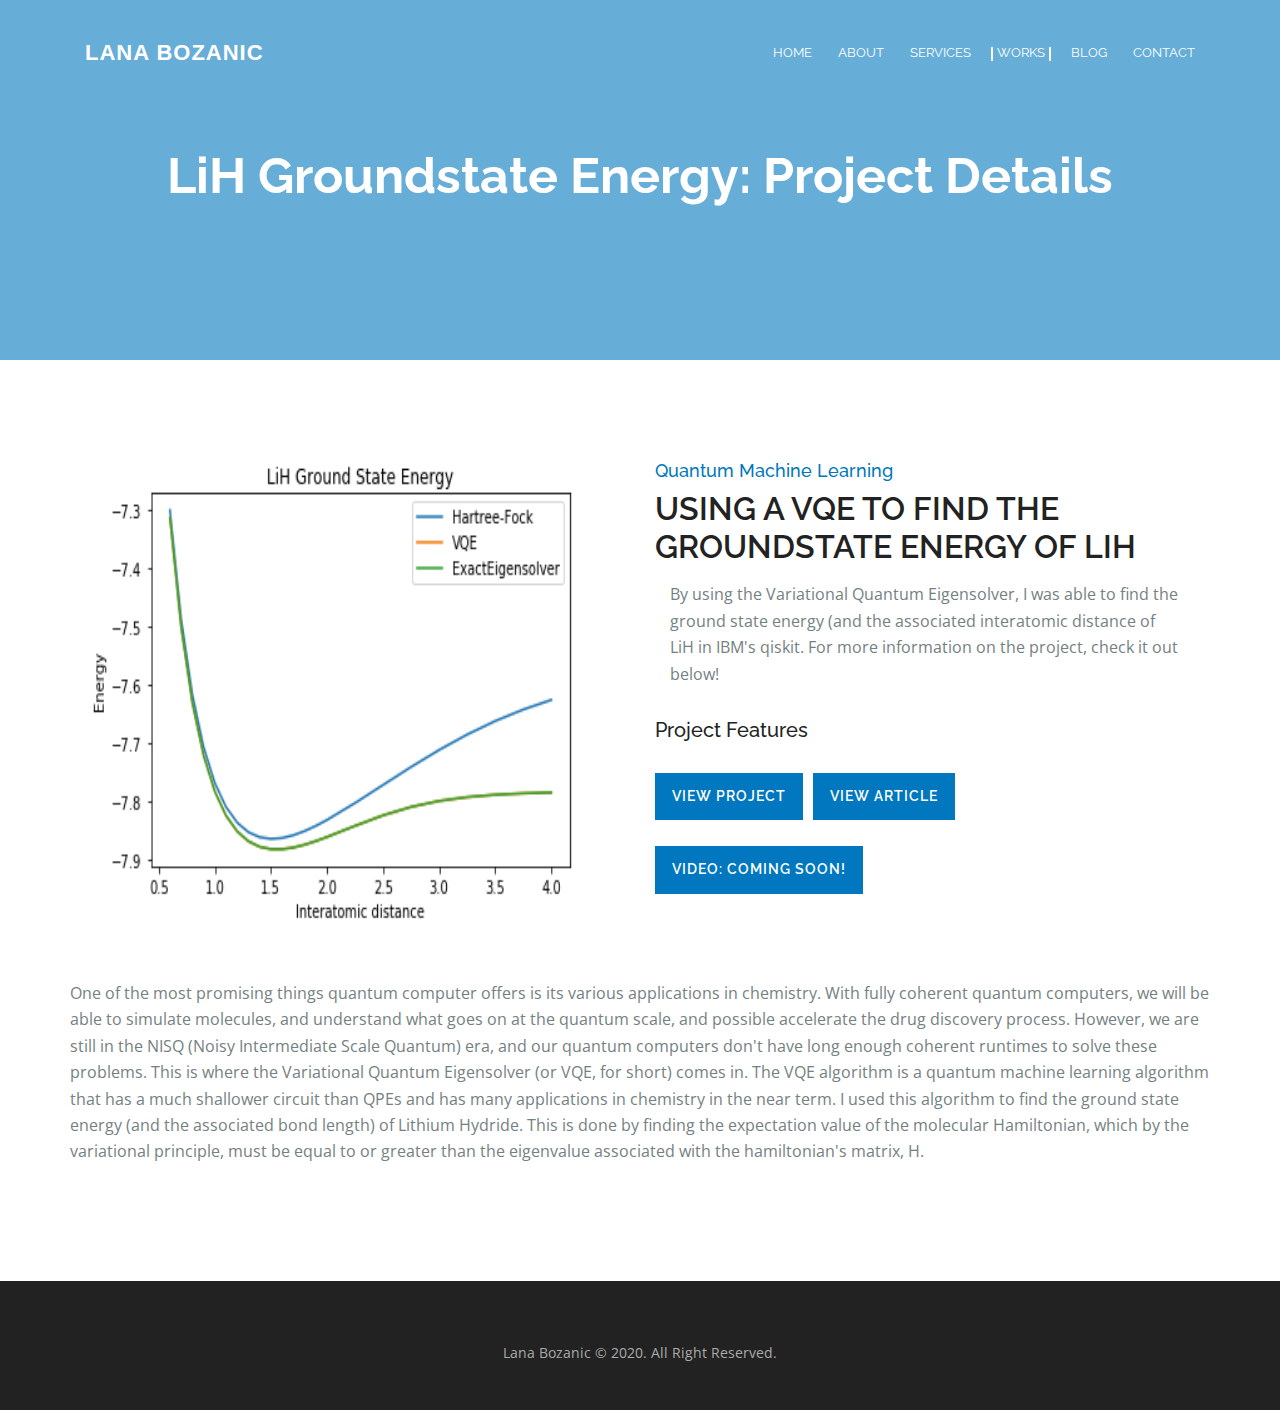
==== commit 887f2882: "new update 01/02/20" ====
--- a/project-details_vqe.html
+++ b/project-details_vqe.html
@@ -91,7 +91,7 @@
             <div class="container">
                 <!--Banner Content-->
                 <div class="page-title-div">
-                    <h1>VQE: Project Details</h1>
+                    <h1>LiH Groundstate Energy: Project Details</h1>
                 </div>
             </div>
         </section>
@@ -101,17 +101,17 @@
                 <div class="row">
                     <div class="col-md-6">
                        <div class="project-img">
-                          <img src="assets/images/projectdeets/vqepic2.jpg" alt="">
+                          <img src="assets/images/projectdeets/vqe2copy.jpg" alt="">
                        </div>
                     </div>
                     <div class="col-md-6">
                        <div class="project-details-title">
                           <h6>Quantum Machine Learning</h6>
-                          <h4>The Variational Quatum Eigensolver</h4>
+                          <h4>Using a VQE to find the groundstate energy of LiH</h4>
                        </div>
                        <div class="project-details-table">
                            <table>
-                               <p>Coming Soon!</p>
+                               <p>By using the Variational Quantum Eigensolver, I was able to find the ground state energy (and the associated interatomic distance of LiH in IBM's qiskit. For more information on the project, check it out below!</p>
                                </tbody>
                            </table>
                        </div>
@@ -126,16 +126,16 @@
                             </div>
                        </div>
                        <div class="about-btn">
-                           <a class="div-btn" href="#">Coming Soon!</a><a class="div-btn" href="#">Coming Soon!</a>
+                           <a class="div-btn" href="https://github.com/lanabozanic/VQE_LiH">View Project</a><a class="div-btn" href="https://medium.com/@lana.bozanic/the-variational-quantum-eigensolver-efb8fab14c85?source=friends_link&sk=f55e255f34562d49dc73396a1704c45d">View Article</a>
                            <br>
                            <br>
-                           <a class="div-btn" href="#">Coming Soon!</a>
+                           <a class="div-btn" href="#">Video: Coming Soon!</a>
                        </div>
                    </div>
                    <div class="project-description">
                       <!--text at bottom, fill in later-->
                     
-                    <p></p>
+                    <p>One of the most promising things quantum computer offers is its various applications in chemistry. With fully coherent quantum computers, we will be able to simulate molecules, and understand what goes on at the quantum scale, and possible accelerate the drug discovery process. However, we are still in the NISQ (Noisy Intermediate Scale Quantum) era, and our quantum computers don't have long enough coherent runtimes to solve these problems. This is where the Variational Quantum Eigensolver (or VQE, for short) comes in. The VQE algorithm is a quantum machine learning algorithm that has a much shallower circuit than QPEs and has many applications in chemistry in the near term. I used this algorithm to find the ground state energy (and the associated bond length) of Lithium Hydride. This is done by finding the expectation value of the molecular Hamiltonian, which by the variational principle, must be equal to or greater than the eigenvalue associated with the hamiltonian's matrix, H.</p>
                       <p></p>
                    </div>
             </div>
@@ -146,7 +146,7 @@
             <div class="row text-center">
                 <div class="col-md-12">
                     <p class="copy pt-30">
-                        Taso &copy; 2018. All Right Reserved, Synchronise IT.
+                        Lana Bozanic &copy; 2020. All Right Reserved.
                     </p>
                 </div>
             </div>
